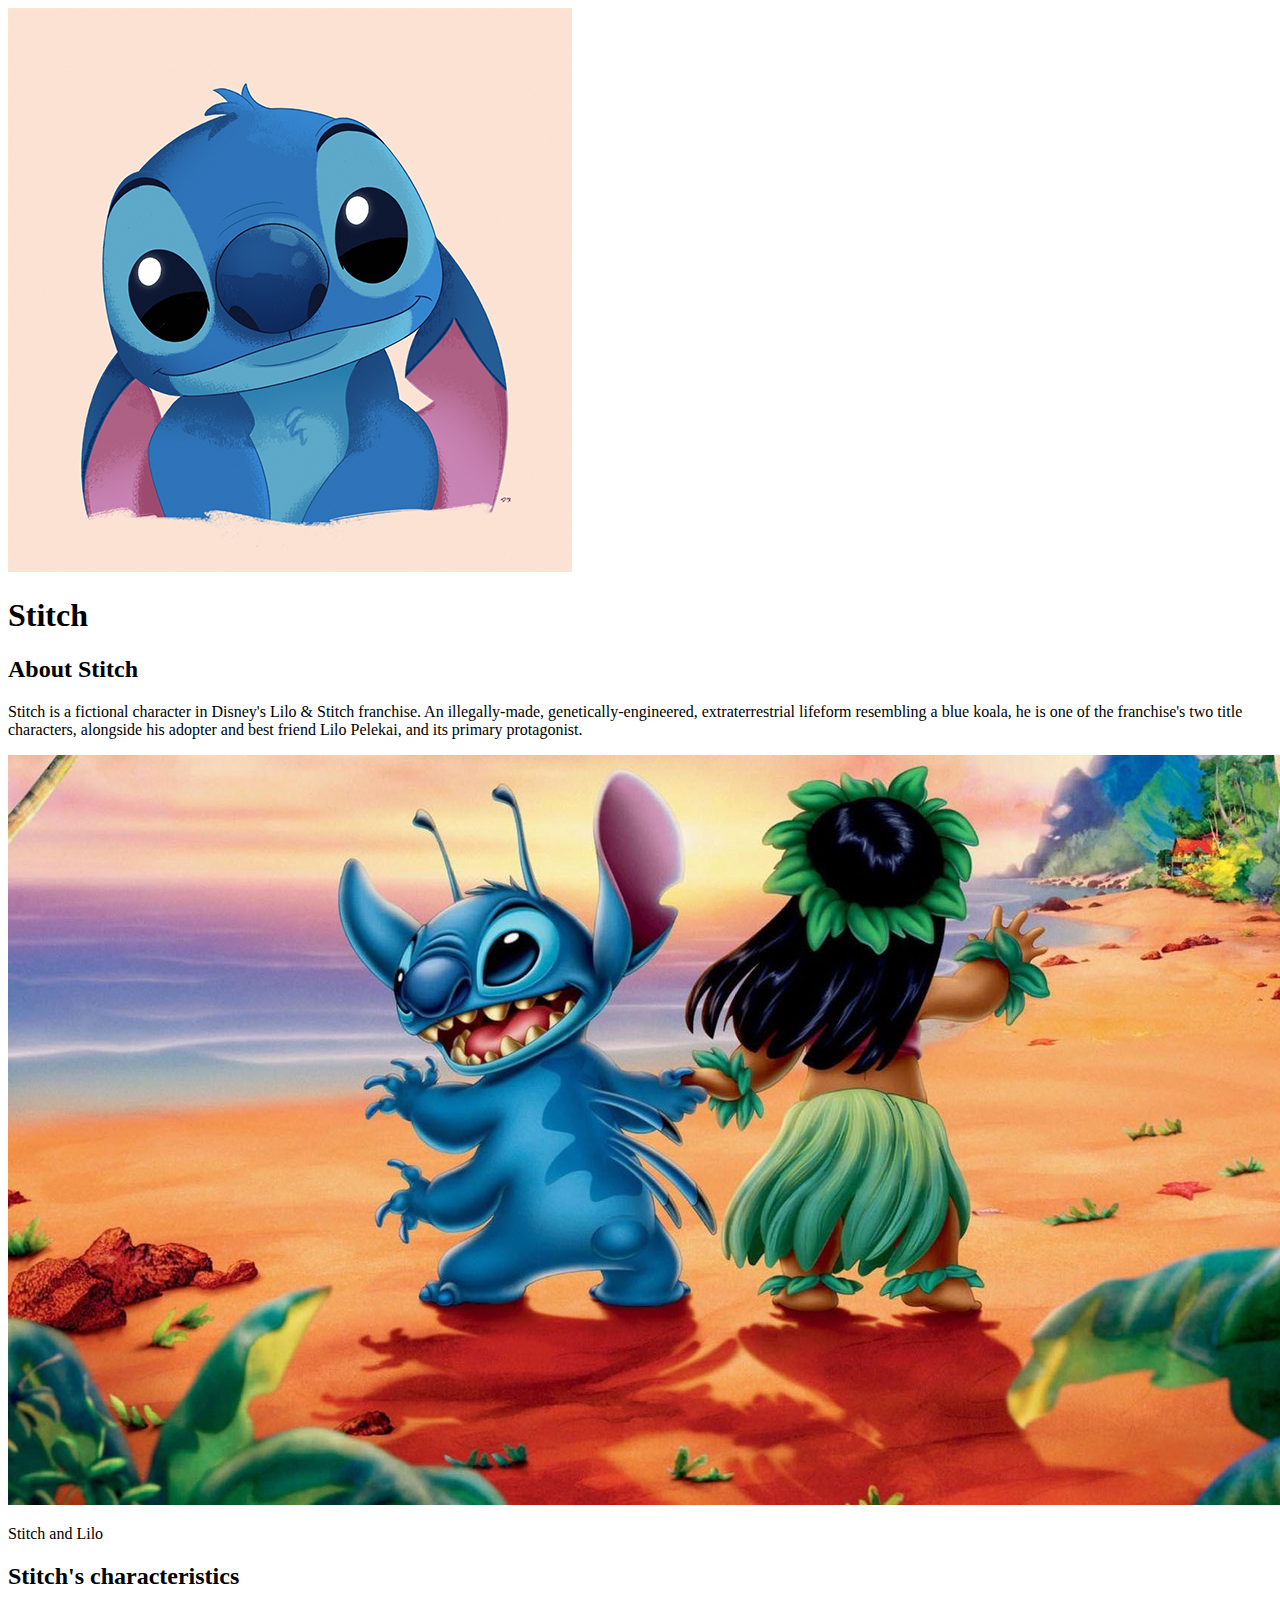
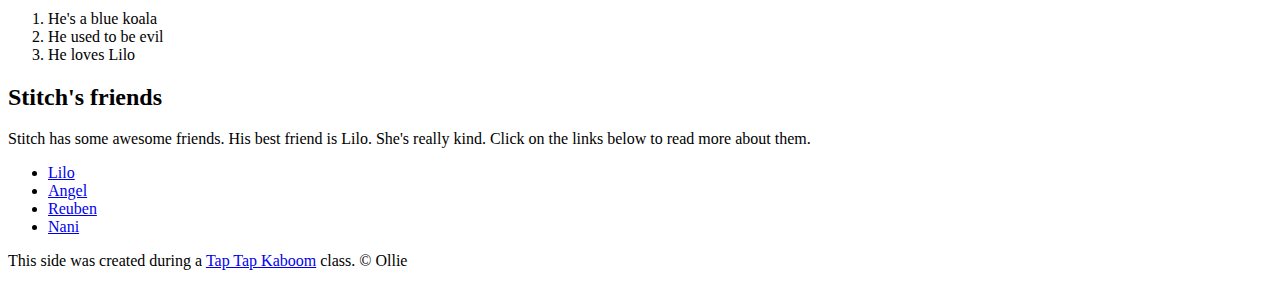
==== index.html @ a4289220 "Added our character's index.html file and few images" ====
<!DOCTYPE html>
<html>
<head>
	<title>Stitch</title>
	<link rel="icon" href="img/stitch-avatar.jpeg">
</head>
<body>
	<!-- header element -->
	<header>
		<img src="img/stitch-avatar.jpeg">
		<h1>Stitch</h1>
	</header>

	<!-- main element -->
	<main>
		<h2>About Stitch</h2>
		<p>Stitch is a fictional character in Disney's Lilo & Stitch franchise. An illegally-made, genetically-engineered, extraterrestrial lifeform resembling a blue koala, he is one of the franchise's two title characters, alongside his adopter and best friend Lilo Pelekai, and its primary protagonist.</p>
		<img src="img/lilo-and-stitch.jpeg">
		<p>Stitch and Lilo</p>

		<!-- Characteristics -->
		<h2>Stitch's characteristics</h2>
		<ol>
			<li>He's a blue koala</li>
			<li>He used to be evil</li>
			<li>He loves Lilo</li>
		</ol>

		<!-- Friends --> 
		<h2>Stitch's friends</h2>
		<p>Stitch has some awesome friends. His best friend is Lilo. She's really kind. Click on the links below to read more about them.</p>
		<ul>
			<li><a target="_blank" href="https://disney.fandom.com/wiki/Lilo_Pelekai">Lilo</a></li>
			<li><a target="_blank" href="https://disney.fandom.com/wiki/Angel">Angel</a></li>
			<li><a target="_blank" href="https://liloandstitch.fandom.com/wiki/Reuben_(625)">Reuben</a></li>
			<li><a target="_blank" href="https://disney.fandom.com/wiki/Nani_Pelekai">Nani</a></li>
		</ul>

	</main>

	<!-- Footer element -->
	<footer>
		<p>This side was created during a <a href="https://taptapkaboom.com"> Tap Tap Kaboom</a> class. &copy; Ollie</p>
	</footer>


</body>
</html>
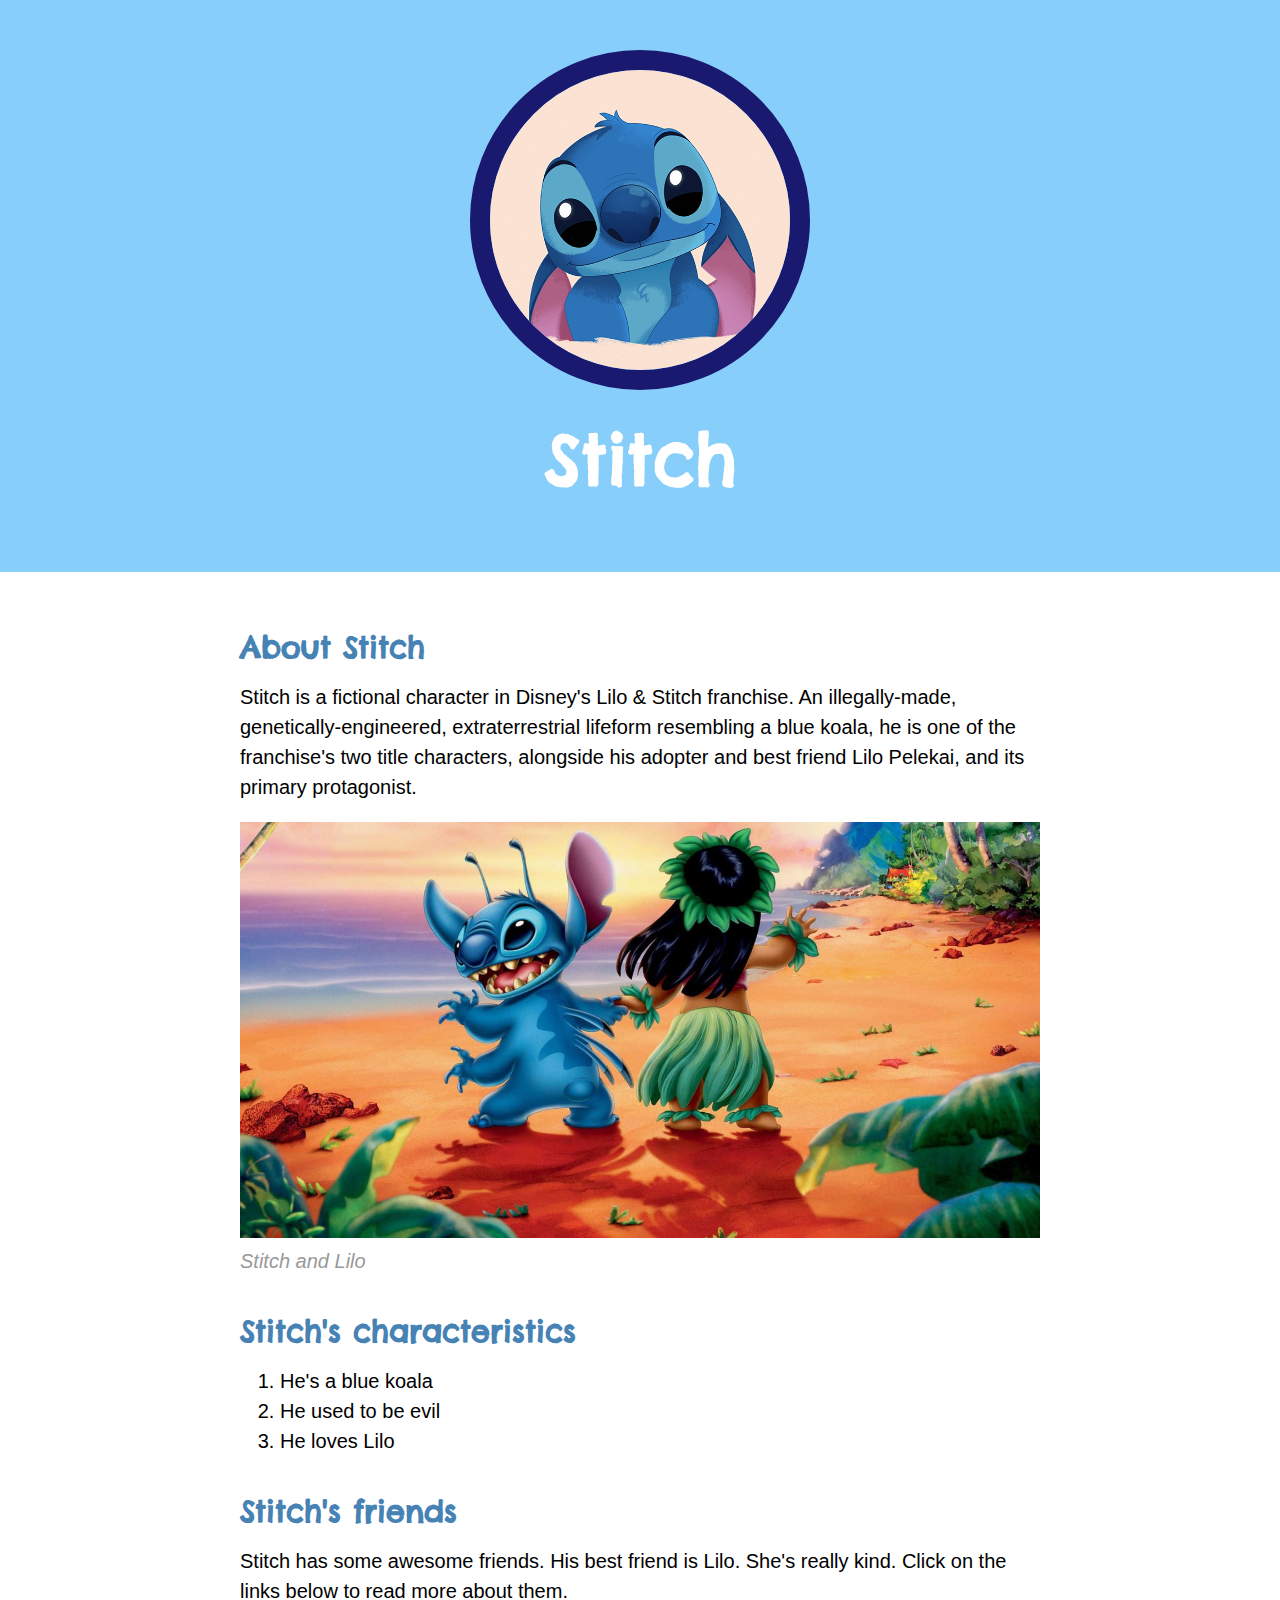
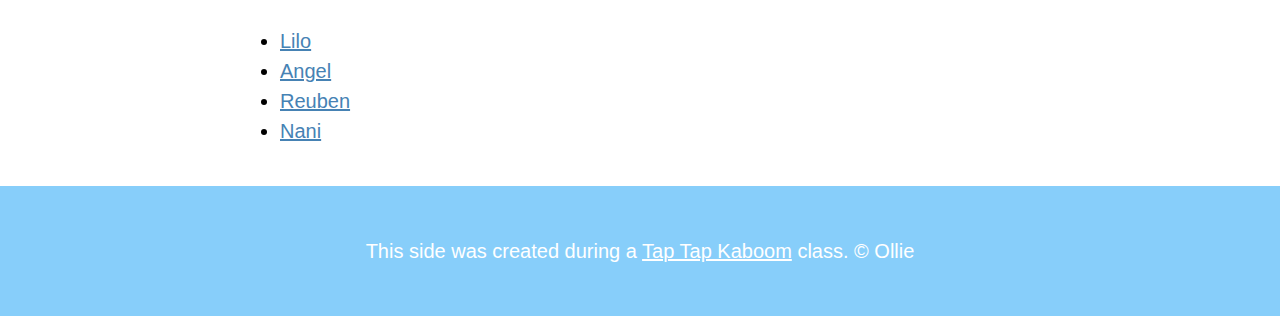
==== commit 42feb063: "Wrote the css for our character's website and changed some html" ====
--- a/index.html
+++ b/index.html
@@ -3,6 +3,8 @@
 <head>
 	<title>Stitch</title>
 	<link rel="icon" href="img/stitch-avatar.jpeg">
+	<link href="https://fonts.googleapis.com/css2?family=Chelsea+Market&display=swap" rel="stylesheet">
+	<link rel="stylesheet" type="text/css" href="css/hero.css">
 </head>
 <body>
 	<!-- header element -->
@@ -16,7 +18,7 @@
 		<h2>About Stitch</h2>
 		<p>Stitch is a fictional character in Disney's Lilo & Stitch franchise. An illegally-made, genetically-engineered, extraterrestrial lifeform resembling a blue koala, he is one of the franchise's two title characters, alongside his adopter and best friend Lilo Pelekai, and its primary protagonist.</p>
 		<img src="img/lilo-and-stitch.jpeg">
-		<p>Stitch and Lilo</p>
+		<p class="caption">Stitch and Lilo</p>
 
 		<!-- Characteristics -->
 		<h2>Stitch's characteristics</h2>
--- a/css/hero.css
+++ b/css/hero.css
@@ -0,0 +1,77 @@
+body{
+	margin: 0;
+		font-family: 'Helvetica', 'Arial', sans-serif;
+		font-size: 20px;
+		line-height: 30px;
+}
+
+header{
+	background-color: lightskyblue; 
+	text-align: center;
+	padding-top: 50px;
+	padding-bottom: 50px
+}
+
+h1, h2{
+	font-family: 'Chelsea Market', cursive;
+}
+
+header h1{
+	color: white;
+	font-size: 70px
+}
+
+header img{
+	border-radius: 170px;
+    width: 300px;
+    border: 20px solid midnightblue;
+}
+
+main{
+	max-width: 800px;
+	margin: 0 auto;
+	padding: 20px;
+}
+
+main img{
+	max-width: 100%;
+}
+
+h2{
+	font-size: 30px;
+	color: steelblue;
+	margin: 40px 0 10px;
+}
+
+a{
+	color: steelblue;
+}
+a:hover{
+	color: white;
+	background-color: cornflowerblue;
+}
+
+footer{
+	background-color: lightskyblue; 
+	text-align: center;
+	color: white;
+	padding: 50px;
+}
+
+footer p{
+	margin: 0;
+}
+
+footer a{
+	color: white;
+}
+footer a:hover{
+	opacity: .5;
+	background-color: transparent;
+}
+
+p.caption{
+	color: #999999;
+	font-style: italic;
+	margin-top: 0;
+}